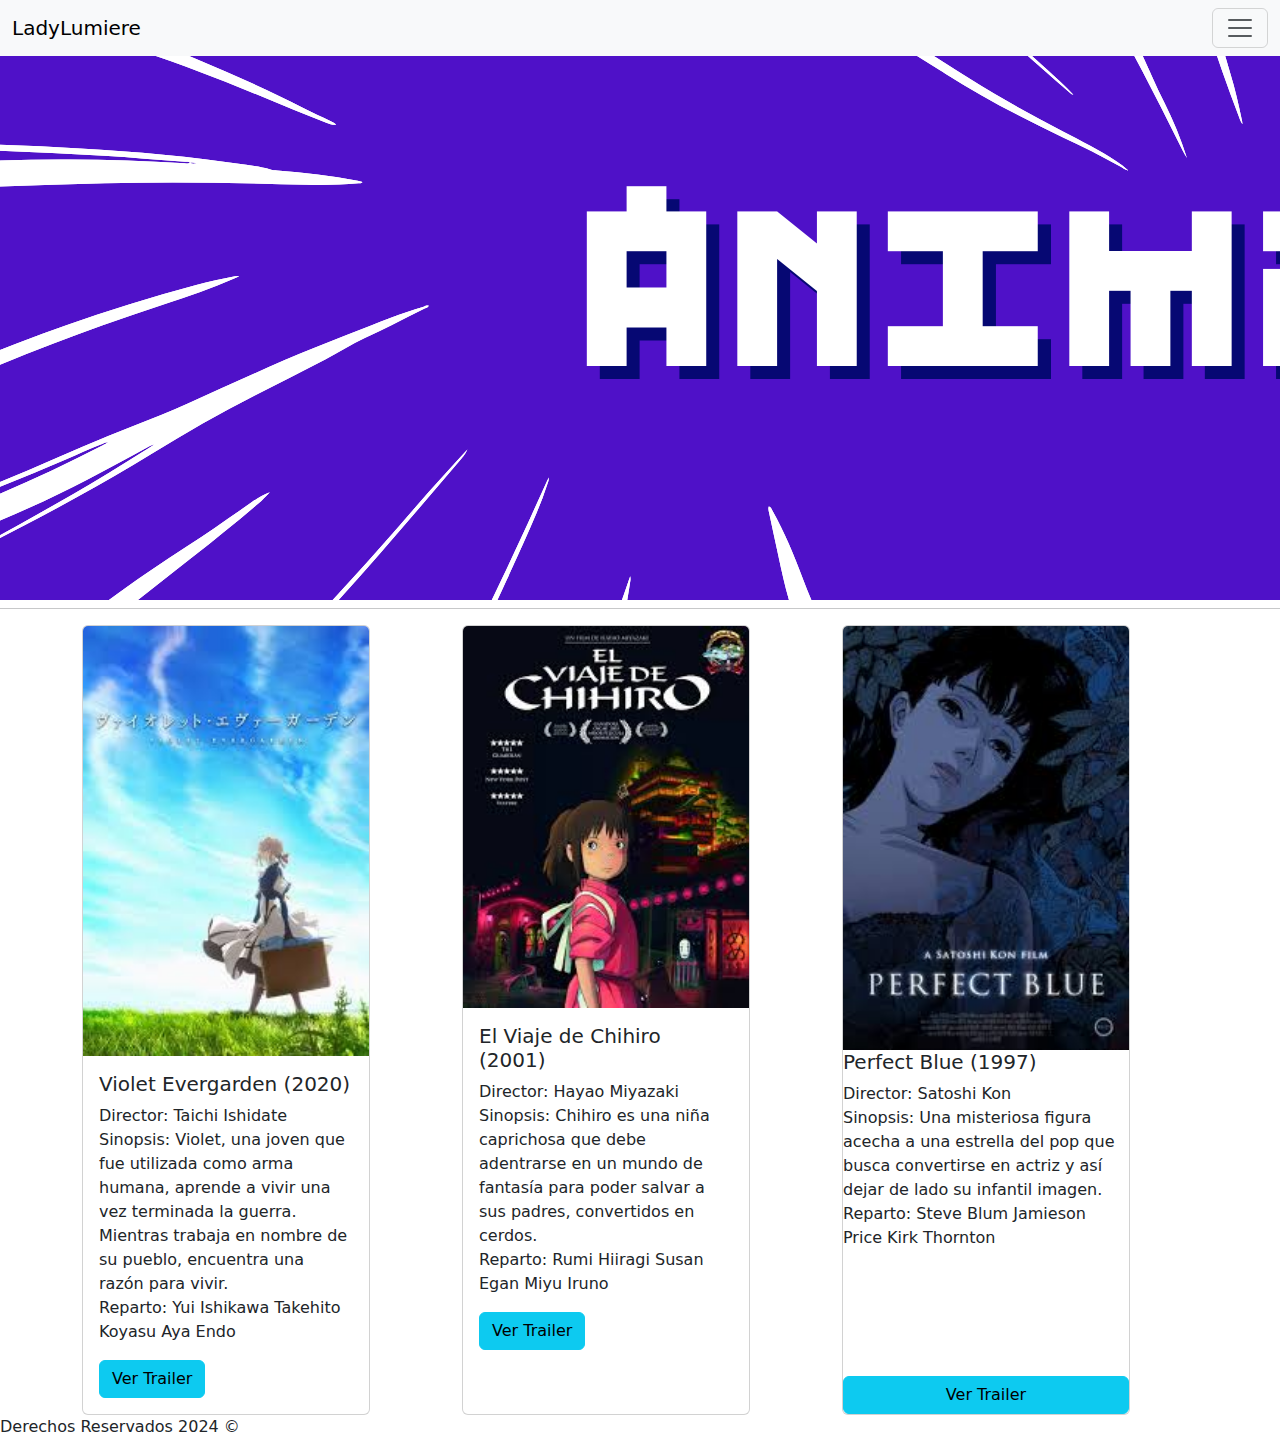
==== anime.html @ a93856e3 "Init Commit" ====
<!DOCTYPE html>
<html lang="en">
<head>
    <meta charset="UTF-8">
    <meta name="viewport" content="width=device-width, initial-scale=1.0">
    <link href="https://cdn.jsdelivr.net/npm/bootstrap@5.3.3/dist/css/bootstrap.min.css" rel="stylesheet" integrity="sha384-QWTKZyjpPEjISv5WaRU9OFeRpok6YctnYmDr5pNlyT2bRjXh0JMhjY6hW+ALEwIH" crossorigin="anonymous">
    <title>LadyLumiere</title>
</head>
<body>
    <header>
        <img src="./Imagenes/6.png" alt="Anime">
    </header>
    <hr class="mt-2 mb-3"/> <!--linea divisora -->
    <div class="divisor"> <!--espaciado entre grupos -->
        <div class="container">
            <div class="row">
                <div class="col-sm-4">
                    <div class="card h-100 d-flex flex-column" style="width: 18rem;">
                        <img class="card-img-top" src="./Imagenes/violet.jpeg" alt="Violet Evergarden">
                        <div class="card-body">
                            <h5 class="card-title">Violet Evergarden (2020)</h5>
                            <p class="card-text"> Director:  Taichi Ishidate <br>
                                Sinopsis: Violet, una joven que fue utilizada como arma humana, aprende a vivir una vez terminada la guerra. Mientras trabaja en nombre de su pueblo, encuentra una razón para vivir.                                <br>
                                Reparto: Yui Ishikawa Takehito Koyasu Aya Endo
                            </p>
                            <a href="https://youtu.be/dv6dAXwdUeo?si=PNaBfHPGFTJBVJKw" target="_blank"
                                class="btn btn-info mt-auto">Ver Trailer</a> <!--_blank abre a nueva ventana -->
                        </div>
                    </div>
                </div>
                <div class="col-sm-4">
                    <div class="card h-100 d-flex flex-column" style="width: 18rem;">
                        <img class="card-img-top" src="./Imagenes/chihiro.jpeg" alt="El Viaje de Chihiro">
                        <div class="card-body">
                            <h5 class="card-title">El Viaje de Chihiro (2001)</h5>
                            <p class="card-text"> Director: Hayao Miyazaki
                                <br />
                                Sinopsis: Chihiro es una niña caprichosa que debe adentrarse en un mundo de fantasía para poder salvar a sus padres, convertidos en cerdos.
                                <br />
                                Reparto: Rumi Hiiragi Susan Egan Miyu Iruno
                            </p>
                            <a href="https://youtu.be/5Fgq4Osh6XQ?si=BKGwBFG1ThGM2h1b"
                                target="_blank" class="btn btn-info mt-auto">Ver Trailer</a>
                        </div>
                    </div>
                </div>
                <div class="col-sm-4">
                    <div class="card h-100 d-flex flex-column" style="width: 18rem;">
                        <img class="card-img-top" src="./Imagenes/perfect blue.jpeg" alt="Perfect Blue>
                        <div class="card-body">
                            <h5 class="card-title">Perfect Blue (1997)</h5>
                            <p class="card-text">Director:  Satoshi Kon                                <br>
                                Sinopsis:  Una misteriosa figura acecha a una estrella del pop que busca convertirse en actriz y así dejar de lado su infantil imagen.                                <br>
                                Reparto: Steve Blum Jamieson Price Kirk Thornton
                            </p>
                            <a href="https://youtu.be/2O09gQC-KvA?si=8mOZcOAg0rJTK2ug"
                                target="_blank" class="btn btn-info mt-auto">Ver Trailer</a>
                        </div>
                    </div>
                </div>
            </div>
        </div>
  <nav class="navbar bg-light fixed-top">
    <div class="container-fluid">
      <a class="navbar-brand" href="#">LadyLumiere</a>
      <button class="navbar-toggler" type="button" data-bs-toggle="offcanvas" data-bs-target="#offcanvasNavbar" aria-controls="offcanvasNavbar">
        <span class="navbar-toggler-icon"></span>
      </button>
      <div class="offcanvas offcanvas-end" tabindex="-1" id="offcanvasNavbar" aria-labelledby="offcanvasNavbarLabel">
        <div class="offcanvas-header">
          <h5 class="offcanvas-title" id="offcanvasNavbarLabel">List@ para la maraton?</h5>
          <button type="button" class="btn-close" data-bs-dismiss="offcanvas" aria-label="Close"></button>
        </div>
        <div class="offcanvas-body">
          <ul class="navbar-nav justify-content-end flex-grow-1 pe-3">
            <li class="nav-item">
              <a class="nav-link active" aria-current="page" href="index.html">Home</a>
            </li>
            <li class="nav-item">
              <a class="nav-link" href="Nosotros.html">Nosotros</a>
            </li>
            <li class="nav-item dropdown">
              <a class="nav-link dropdown-toggle" href="#" role="button" data-bs-toggle="dropdown" aria-expanded="false">
                Peliculas
              </a>
              <ul class="dropdown-menu">
                <li><a class="dropdown-item" href="Romance.html">Romance</a></li>
                <li><a class="dropdown-item" href="Comedia.html">Comedia</a></li>
                <li><a class="dropdown-item" href="scifi.html">Sci-Fi</a></li>
                <li><a class="dropdown-item" href="deculto.html">De culto</a></li>
                <li><a class="dropdown-item" href="anime.html">Anime</a></li>
              </ul>
            </li>
          </ul>
        </div>
      </div>
    </div>
  </nav>
  
  <script src="https://cdn.jsdelivr.net/npm/bootstrap@5.3.3/dist/js/bootstrap.bundle.min.js" integrity="sha384-YvpcrYf0tY3lHB60NNkmXc5s9fDVZLESaAA55NDzOxhy9GkcIdslK1eN7N6jIeHz" crossorigin="anonymous"></script>  
</body>
<footer>
  <div>
    Derechos Reservados 2024 ©
  </div>
</footer>
</html>
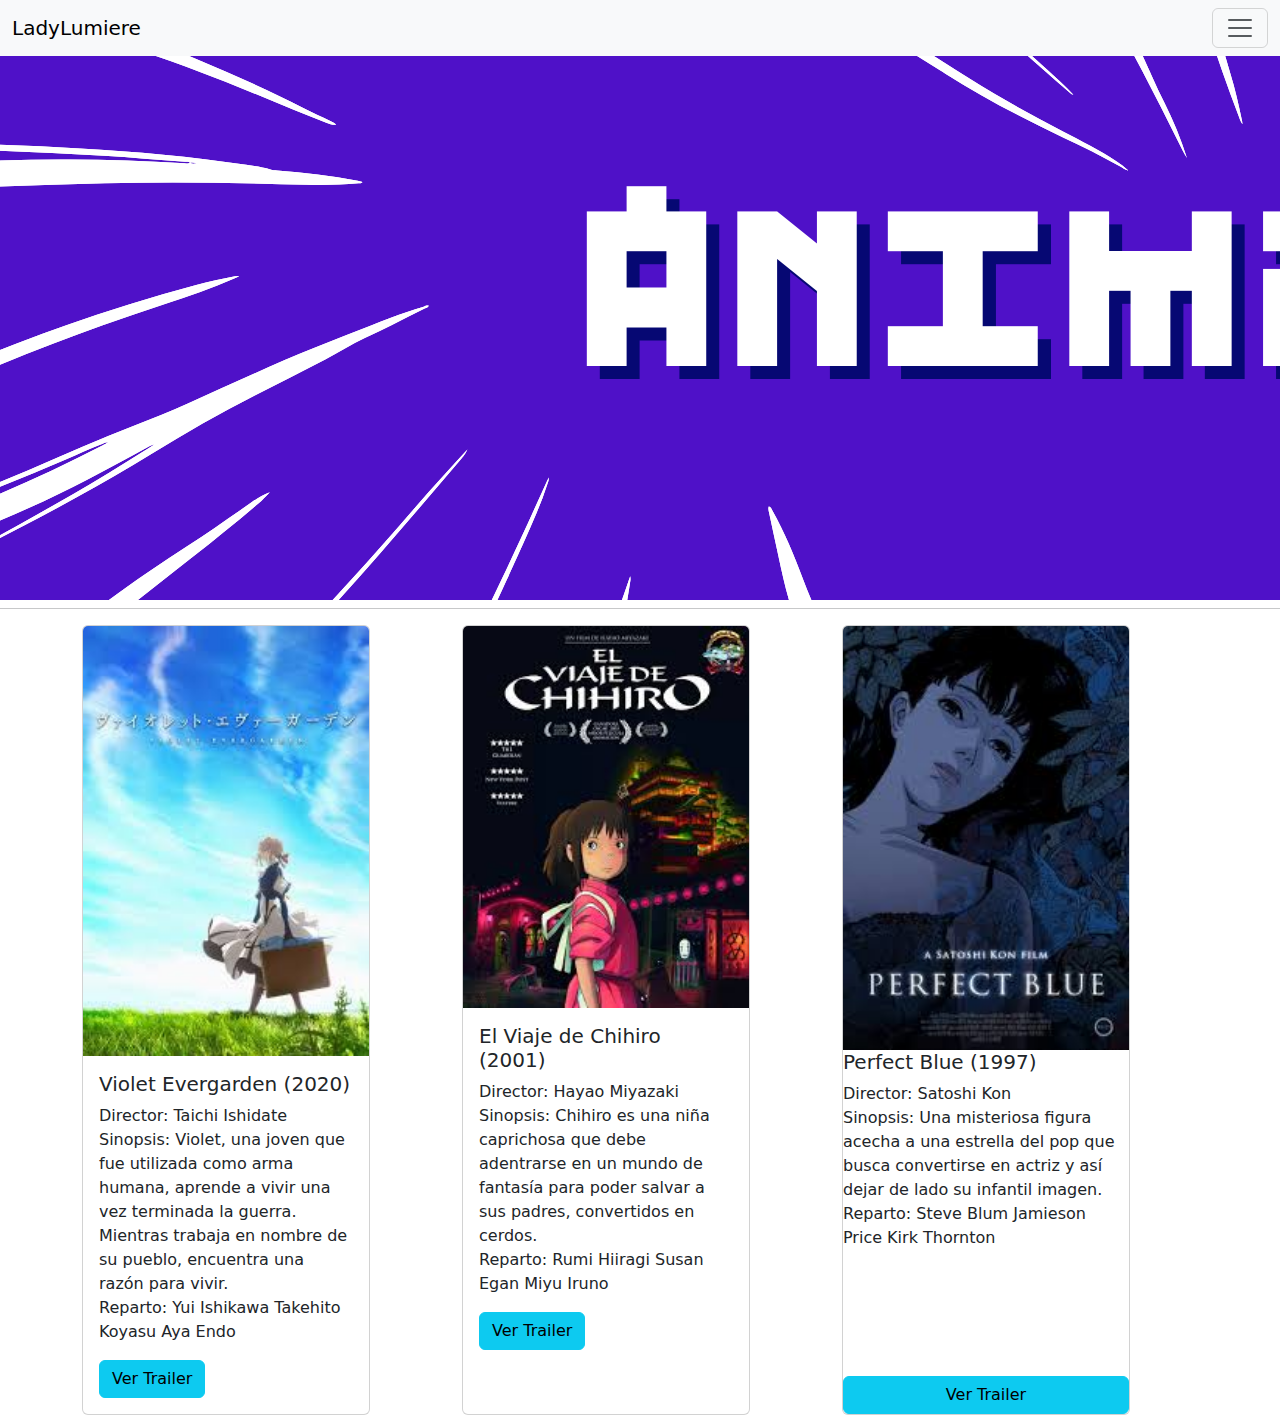
==== commit 2ba0475e: "Add:footer" ====
--- a/anime.html
+++ b/anime.html
@@ -99,9 +99,4 @@
   
   <script src="https://cdn.jsdelivr.net/npm/bootstrap@5.3.3/dist/js/bootstrap.bundle.min.js" integrity="sha384-YvpcrYf0tY3lHB60NNkmXc5s9fDVZLESaAA55NDzOxhy9GkcIdslK1eN7N6jIeHz" crossorigin="anonymous"></script>  
 </body>
-<footer>
-  <div>
-    Derechos Reservados 2024 ©
-  </div>
-</footer>
 </html>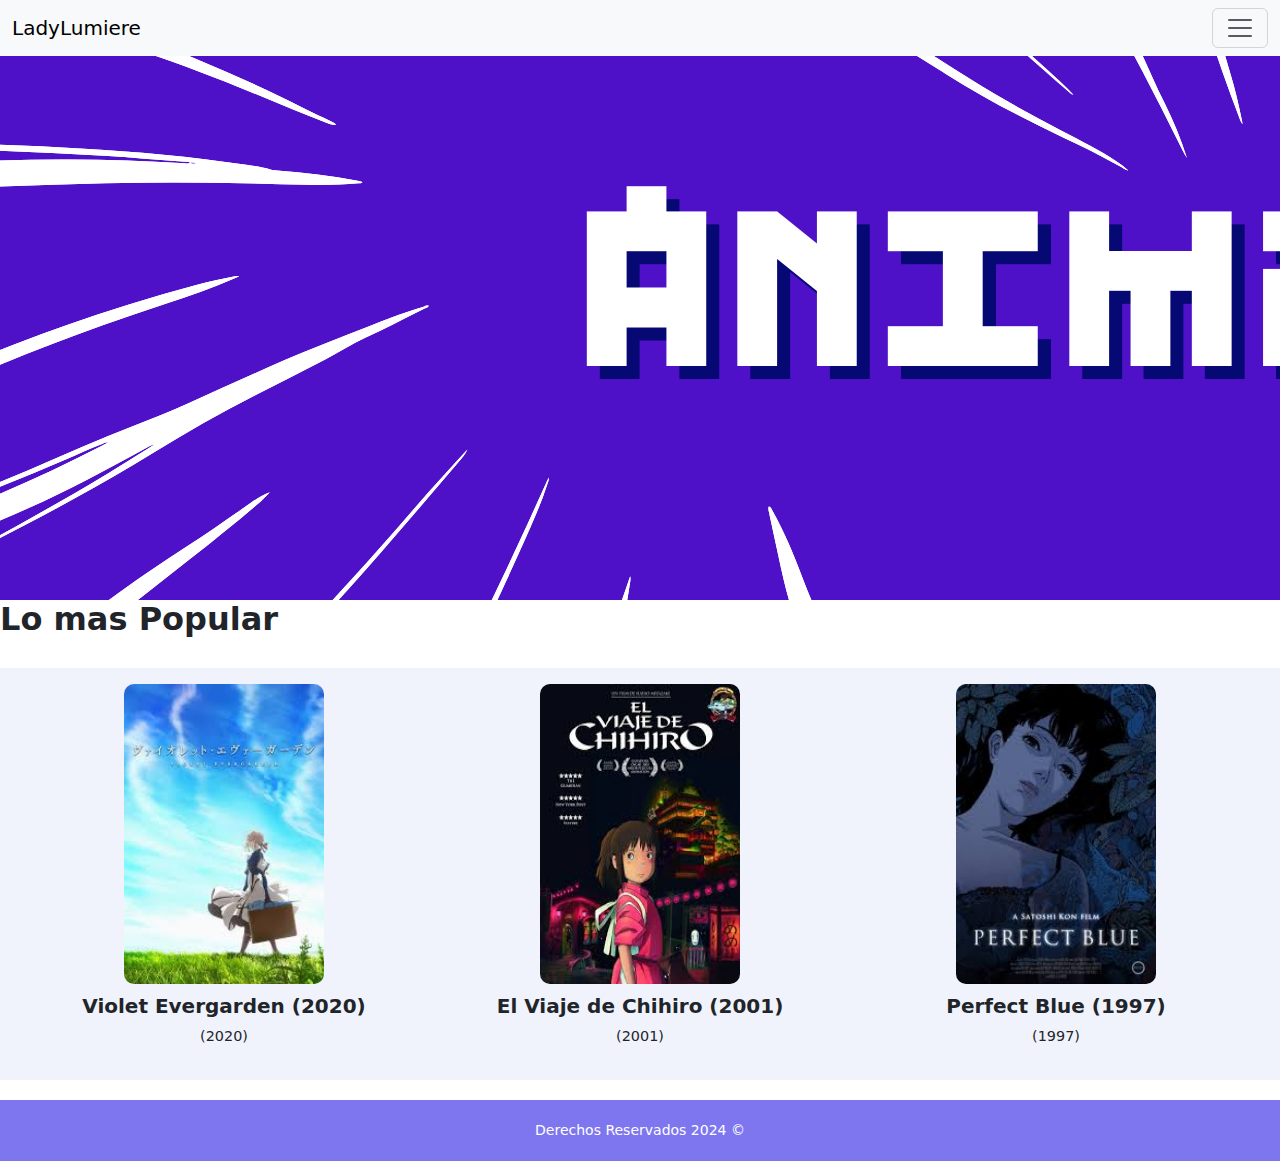
==== commit ebcb4a01: "Add:Anime page" ====
--- a/anime.html
+++ b/anime.html
@@ -1,102 +1,159 @@
 <!DOCTYPE html>
 <html lang="en">
+
 <head>
-    <meta charset="UTF-8">
-    <meta name="viewport" content="width=device-width, initial-scale=1.0">
-    <link href="https://cdn.jsdelivr.net/npm/bootstrap@5.3.3/dist/css/bootstrap.min.css" rel="stylesheet" integrity="sha384-QWTKZyjpPEjISv5WaRU9OFeRpok6YctnYmDr5pNlyT2bRjXh0JMhjY6hW+ALEwIH" crossorigin="anonymous">
-    <title>LadyLumiere</title>
+  <meta charset="UTF-8">
+  <meta name="viewport" content="width=device-width, initial-scale=1.0">
+  <link href="https://cdn.jsdelivr.net/npm/bootstrap@5.3.3/dist/css/bootstrap.min.css" rel="stylesheet"
+    integrity="sha384-QWTKZyjpPEjISv5WaRU9OFeRpok6YctnYmDr5pNlyT2bRjXh0JMhjY6hW+ALEwIH" crossorigin="anonymous">
+  <link rel="stylesheet" href="/css/style.css">
+  <link rel="stylesheet" href="./css/footer.css">
+  <title>LadyLumiere</title>
 </head>
+
 <body>
-    <header>
-        <img src="./Imagenes/6.png" alt="Anime">
-    </header>
-    <hr class="mt-2 mb-3"/> <!--linea divisora -->
-    <div class="divisor"> <!--espaciado entre grupos -->
-        <div class="container">
-            <div class="row">
-                <div class="col-sm-4">
-                    <div class="card h-100 d-flex flex-column" style="width: 18rem;">
-                        <img class="card-img-top" src="./Imagenes/violet.jpeg" alt="Violet Evergarden">
-                        <div class="card-body">
-                            <h5 class="card-title">Violet Evergarden (2020)</h5>
-                            <p class="card-text"> Director:  Taichi Ishidate <br>
-                                Sinopsis: Violet, una joven que fue utilizada como arma humana, aprende a vivir una vez terminada la guerra. Mientras trabaja en nombre de su pueblo, encuentra una razón para vivir.                                <br>
-                                Reparto: Yui Ishikawa Takehito Koyasu Aya Endo
-                            </p>
-                            <a href="https://youtu.be/dv6dAXwdUeo?si=PNaBfHPGFTJBVJKw" target="_blank"
-                                class="btn btn-info mt-auto">Ver Trailer</a> <!--_blank abre a nueva ventana -->
-                        </div>
-                    </div>
-                </div>
-                <div class="col-sm-4">
-                    <div class="card h-100 d-flex flex-column" style="width: 18rem;">
-                        <img class="card-img-top" src="./Imagenes/chihiro.jpeg" alt="El Viaje de Chihiro">
-                        <div class="card-body">
-                            <h5 class="card-title">El Viaje de Chihiro (2001)</h5>
-                            <p class="card-text"> Director: Hayao Miyazaki
-                                <br />
-                                Sinopsis: Chihiro es una niña caprichosa que debe adentrarse en un mundo de fantasía para poder salvar a sus padres, convertidos en cerdos.
-                                <br />
-                                Reparto: Rumi Hiiragi Susan Egan Miyu Iruno
-                            </p>
-                            <a href="https://youtu.be/5Fgq4Osh6XQ?si=BKGwBFG1ThGM2h1b"
-                                target="_blank" class="btn btn-info mt-auto">Ver Trailer</a>
-                        </div>
-                    </div>
-                </div>
-                <div class="col-sm-4">
-                    <div class="card h-100 d-flex flex-column" style="width: 18rem;">
-                        <img class="card-img-top" src="./Imagenes/perfect blue.jpeg" alt="Perfect Blue>
-                        <div class="card-body">
-                            <h5 class="card-title">Perfect Blue (1997)</h5>
-                            <p class="card-text">Director:  Satoshi Kon                                <br>
-                                Sinopsis:  Una misteriosa figura acecha a una estrella del pop que busca convertirse en actriz y así dejar de lado su infantil imagen.                                <br>
-                                Reparto: Steve Blum Jamieson Price Kirk Thornton
-                            </p>
-                            <a href="https://youtu.be/2O09gQC-KvA?si=8mOZcOAg0rJTK2ug"
-                                target="_blank" class="btn btn-info mt-auto">Ver Trailer</a>
-                        </div>
-                    </div>
-                </div>
+  <header>
+    <img src="./Imagenes/6.png" alt="Anime">
+  </header>
+
+  <h2 id="ranking">Lo mas Popular</h2>
+
+  <div class="image-container">
+
+    <!-- Película 1 -->
+    <div class="container">
+      <img src="./Imagenes/violet.jpeg" alt="Violet" class="movie-img" data-overlay="overlay1">
+      <h5>Violet Evergarden (2020)</h5>
+      <p>(2020)</p>
+      <div class="overlay" id="overlay1">
+        <div class="overlay-content">
+          <div class="overlay-img">
+            <img src="./Imagenes/violet.jpeg" alt="violet" id="violet-img">
+          </div>
+          <div class="block-content">
+            <div class="overlay-text">
+              <h5>Violet Evergarden (2020)</h5>
+              <p>(2020)</p>
+              <br>
+              <p>Director: Taichi Ishidate <br>
+                Sinopsis: Violet, una joven que fue utilizada como arma humana, aprende a vivir una vez terminada la
+                guerra. Mientras trabaja en nombre de su pueblo, encuentra una razón para vivir. <br>
+                Reparto: Yui Ishikawa Takehito Koyasu Aya Endo</p>
             </div>
-        </div>
-  <nav class="navbar bg-light fixed-top">
-    <div class="container-fluid">
-      <a class="navbar-brand" href="#">LadyLumiere</a>
-      <button class="navbar-toggler" type="button" data-bs-toggle="offcanvas" data-bs-target="#offcanvasNavbar" aria-controls="offcanvasNavbar">
-        <span class="navbar-toggler-icon"></span>
-      </button>
-      <div class="offcanvas offcanvas-end" tabindex="-1" id="offcanvasNavbar" aria-labelledby="offcanvasNavbarLabel">
-        <div class="offcanvas-header">
-          <h5 class="offcanvas-title" id="offcanvasNavbarLabel">List@ para la maraton?</h5>
-          <button type="button" class="btn-close" data-bs-dismiss="offcanvas" aria-label="Close"></button>
-        </div>
-        <div class="offcanvas-body">
-          <ul class="navbar-nav justify-content-end flex-grow-1 pe-3">
-            <li class="nav-item">
-              <a class="nav-link active" aria-current="page" href="index.html">Home</a>
-            </li>
-            <li class="nav-item">
-              <a class="nav-link" href="Nosotros.html">Nosotros</a>
-            </li>
-            <li class="nav-item dropdown">
-              <a class="nav-link dropdown-toggle" href="#" role="button" data-bs-toggle="dropdown" aria-expanded="false">
-                Peliculas
-              </a>
-              <ul class="dropdown-menu">
-                <li><a class="dropdown-item" href="Romance.html">Romance</a></li>
-                <li><a class="dropdown-item" href="Comedia.html">Comedia</a></li>
-                <li><a class="dropdown-item" href="scifi.html">Sci-Fi</a></li>
-                <li><a class="dropdown-item" href="deculto.html">De culto</a></li>
-                <li><a class="dropdown-item" href="anime.html">Anime</a></li>
-              </ul>
-            </li>
-          </ul>
+            <div class="Button">
+              <button class="btn-trailer"
+                onclick="window.open('https://youtu.be/dv6dAXwdUeo?si=PNaBfHPGFTJBVJKw', '_blank')">Ver Trailer</button>
+            </div>
+          </div>
         </div>
       </div>
     </div>
-  </nav>
-  
-  <script src="https://cdn.jsdelivr.net/npm/bootstrap@5.3.3/dist/js/bootstrap.bundle.min.js" integrity="sha384-YvpcrYf0tY3lHB60NNkmXc5s9fDVZLESaAA55NDzOxhy9GkcIdslK1eN7N6jIeHz" crossorigin="anonymous"></script>  
+
+
+    <!-- Película 2 -->
+    <div class="container">
+      <img src="./Imagenes/chihiro.jpeg" alt="Chihiro" class="movie-img" data-overlay="overlay2">
+      <h5>El Viaje de Chihiro (2001)</h5>
+      <p>(2001)</p>
+      <div class="overlay" id="overlay2">
+        <div class="overlay-content">
+          <div class="overlay-img">
+            <img src="./Imagenes/chihiro.jpeg" alt="Chihiro" id="chihiro-img">
+          </div>
+          <div class="block-content">
+            <div class="overlay-text">
+              <h5>El Viaje de Chihiro (2001)</h5>
+              <p>(2001)</p>
+              <br>
+              <p>Director: Hayao Miyazaki
+                <br />
+                Sinopsis: Chihiro es una niña caprichosa que debe adentrarse en un mundo de fantasía para poder salvar a
+                sus padres, convertidos en cerdos.
+                <br />
+                Reparto: Rumi Hiiragi Susan Egan Miyu Iruno
+              </p>
+            </div>
+            <div class="Button">
+              <button class="btn-trailer"
+                onclick="window.open('https://youtu.be/5Fgq4Osh6XQ?si=BKGwBFG1ThGM2h1b', '_blank')">Ver Trailer</button>
+            </div>
+          </div>
+        </div>
+      </div>
+    </div>
+
+    <!--Pelicula 3-->
+
+    <div class="container">
+      <img src="./Imagenes/perfectblue.jpeg" alt="Perfect" class="movie-img" data-overlay="overlay3">
+      <h5>Perfect Blue (1997) </h5>
+      <p>(1997)</p>
+      <div class="overlay" id="overlay3">
+        <div class="overlay-content">
+          <div class="overlay-img">
+            <img src="./Imagenes/perfectblue.jpeg" alt="Perfect" id="perfect-img">
+          </div>
+          <div class="block-content">
+            <div class="overlay-text">
+              <h5>Perfect Blue (1997)</h5>
+              <p>(1997)</p>
+              <br>
+              <p>Director: Satoshi Kon <br>
+                Sinopsis: Una misteriosa figura acecha a una estrella del pop que busca convertirse en actriz y así
+                dejar de lado su infantil imagen. <br>
+                Reparto: Steve Blum Jamieson Price Kirk Thornton</p>
+            </div>
+            <div class="Button">
+              <button class="btn-trailer"
+                onclick="window.open('https://youtu.be/2O09gQC-KvA?si=8mOZcOAg0rJTK2ug', '_blank')">Ver Trailer</button>
+            </div>
+          </div>
+        </div>
+      </div>
+    </div>
+
+
+
+
+
+
+    <!--NavBar-->
+    <div id="navbar-container"></div>
+    <script>
+      document.addEventListener("DOMContentLoaded", function () {
+        fetch('navbar.html')
+          .then(response => response.text())
+          .then(data => {
+            document.getElementById('navbar-container').innerHTML = data;
+            // Re-ejecutar los scripts que están en navbar.html
+            const scripts = document.getElementById('navbar-container').getElementsByTagName('script');
+            for (let script of scripts) {
+              eval(script.innerText); // Ejecutar el script
+            }
+          })
+          .catch(error => console.error('Error al cargar el navbar:', error));
+      });
+    </script>
+    <script src="https://cdn.jsdelivr.net/npm/bootstrap@5.3.3/dist/js/bootstrap.bundle.min.js"
+      integrity="sha384-YvpcrYf0tY3lHB60NNkmXc5s9fDVZLESaAA55NDzOxhy9GkcIdslK1eN7N6jIeHz" crossorigin="anonymous">
+      </script>
+
+
+  </div>
+
+
+
+
+
+
+  <!--Footer-->
+  <footer>
+    <div>
+      Derechos Reservados 2024 ©
+    </div>
+  </footer>
+
+  <script src="./script.js"></script>
 </body>
+
 </html>--- a/css/style.css
+++ b/css/style.css
@@ -0,0 +1,180 @@
+*, *:before, *:after{
+    box-sizing: border-box;
+  }
+  
+  html, body, div, span, object, iframe, figure, h1, h2, h3, h4, h5, h6, p, blockquote, pre, a, code, em, img, small, strike, strong, sub, sup, tt, b, u, i, ol, ul, li, fieldset, form, label, table, caption, tbody, tfoot, thead, tr, th, td, main, canvas, embed, footer, header, nav, section, video{
+    margin: 0;
+    padding: 0;
+    border: 0;
+    font-size: 100%;
+    font: inherit;
+    vertical-align: baseline;
+    text-rendering: optimizeLegibility;
+    -webkit-font-smoothing: antialiased;
+    text-size-adjust: none;
+  }
+
+
+
+/* Variables predefinidas de los colores */
+:root {
+    --color-primary: rgb(32, 33, 64);
+    --color-secondary: #48BBFA;
+    --color-background: #F9FEF7;
+    --color-accent: #7E76EF;
+    --color-neutral-light: #E3D7CC;
+    --color-neutral-dark: #2758D2;
+    --color-info: #6678D4;
+    --color-highlight: #3684AD;
+    --color-default: #FFFFFF;
+    --color-black: #000000;
+    /*--color-PrimamryReal: #0f2743;*/
+  }
+
+  body {
+    background-color: var(--color-default);
+    color: var(--color-black); /* para que el texto sea legible en el fondo oscuro */
+    display: flex;
+    flex-direction: column;
+    
+  }
+
+  .header img {
+    max-width: 100%; /* Ancho máximo del 100% */
+    height: auto; /* Mantener la proporción de la imagen */
+    margin-bottom: 20px; /* Puedes ajustar este valor según el espaciado deseado */
+}
+
+#ranking{
+    font-size: 2rem; /* Tamaño de fuente de 1.5em */
+    margin-bottom: 20px; /* Puedes ajustar este valor según el espaciado deseado */
+    font-weight: bold;
+
+}
+
+
+/*Contenedor principal*/
+
+.image-container {
+  display: flex; /* Utilizar flexbox */
+  flex-direction:row ; /* Apilar elementos verticalmente */
+  justify-content: center; /* Centrar verticalmente los elementos */
+  align-items: center; /* Centrar horizontalmente los elementos */
+  width: 100%; /* Ancho del contenedor deseado */
+  background-color: #f1f3fc;
+  padding: 1rem;
+  margin-top: 10px;    /* Margen superior de 10 píxeles */
+  margin-bottom: 20px; /* Margen inferior de 20 píxeles */
+}
+
+
+.container {
+  width: 200px;
+  text-align: center; /* Centrar contenido horizontalmente */
+  position: relative; /* Posición relativa para que los elementos absolutos se posicionen correctamente */
+  overflow: hidden;
+}
+
+.container img {
+  width: 200px; /* Ancho deseado para todas las imágenes */
+  height: 348px; /* Mantener la proporción */
+  border-radius: 10px;
+  display: block; /* Para que la imagen esté centrada dentro del contenedor */
+  margin: 0 auto; /* Centrar la imagen horizontalmente */
+  height: 300px; /* Altura del contenedor deseado */
+ }
+
+ .container h5 {
+  margin-top: 10px; /* Espacio entre la imagen y el texto */
+  font-weight: bold;
+  width: 100%; /* Ancho igual al contenedor */
+  text-align: center; /* Centrar el texto horizontalmente */
+}
+
+.container p {
+  font-size: 0.9rem;
+}
+
+/*Ventana al dar clic*/
+.overlay {
+  /* Estilos para el overlay */
+  position: fixed;
+  top: 0;
+  left: 0;
+  width: 100%;
+  height: 100%;
+  background-color: rgba(0, 0, 0, 0.5);
+  display: none; /* Inicialmente oculto */
+  justify-content: center;
+  align-items: center;
+  z-index: 9999;
+}
+
+.overlay.show {
+  display: flex; /* Mostrar el overlay cuando se agrega la clase "show" */
+}
+
+
+.overlay-content {
+  background-color: var(--color-primary);
+  padding: 40px; /* Aumenta el padding para que el contenido sea más grande */
+  box-shadow: 0 0 20px rgba(0, 0, 0, 0.5); /* Aumenta el tamaño de la sombra */
+  text-align: center; /* Centra el contenido horizontalmente */
+  color: var(--color-default); /* Cambia el color del texto a negro */
+  display: flex;
+  max-width: 1500px; /* Establece un ancho máximo para el overlay-content */
+  margin: 0 auto; /* Centra el overlay-content horizontalmente */
+}
+
+.overlay-img {
+  flex: 0 0 auto; /* Establece el tamaño del elemento a su contenido */
+  padding-right: 2rem;
+  height: auto; /* La imagen ocupará todo el alto del componente padre */
+  width: auto;
+}
+
+.block-content{
+  display: block;
+}
+
+.overlay-text {
+  flex: 1; /* Permite que este elemento ocupe el espacio restante */
+  text-align: justify;
+  font-size: 16px; /* Ajusta el tamaño del texto según tus necesidades */
+  margin-bottom: 20px;
+}
+
+
+.button {
+  margin-top: 20px;
+}
+
+.overlay-content h5 {
+  margin-bottom: 10px; /* Aumenta el espacio entre el título y el párrafo */
+  font-size: 24px; /* Aumenta el tamaño de la fuente del título */
+  font-weight: bold;
+  text-align: justify;
+}
+
+.overlay-content p {
+  font-size: 18px; /* Aumenta el tamaño de la fuente del párrafo */
+}
+
+/*Button*/
+.btn-trailer {
+  /* Estilos generales del botón */
+  background-color: #4CAF50; /* Color de fondo */
+  border: none; /* Sin borde */
+  color: white; /* Color del texto */
+  padding: 10px 20px; /* Espaciado interno */
+  text-align: center; /* Alineación del texto */
+  text-decoration: none; /* Sin decoración de texto */
+  display: inline-block; /* Display en línea */
+  font-size: 16px; /* Tamaño de fuente */
+  margin: 4px 2px; /* Margen exterior */
+  cursor: pointer; /* Cursor al pasar por encima */
+  border-radius: 8px; /* Borde redondeado */
+}
+
+
+
--- a/css/footer.css
+++ b/css/footer.css
@@ -0,0 +1,18 @@
+.image-container {
+    flex: 1; /* Hace que el contenido principal ocupe el espacio disponible */
+}
+
+/* Estilos para el footer */
+footer {
+    background-color: #7E76EF; 
+    color: white; 
+    padding: 20px 0; 
+    text-align: center; 
+    width: 100%; 
+}
+
+footer div {
+    margin: 0; 
+    font-size: 14px;
+}
+
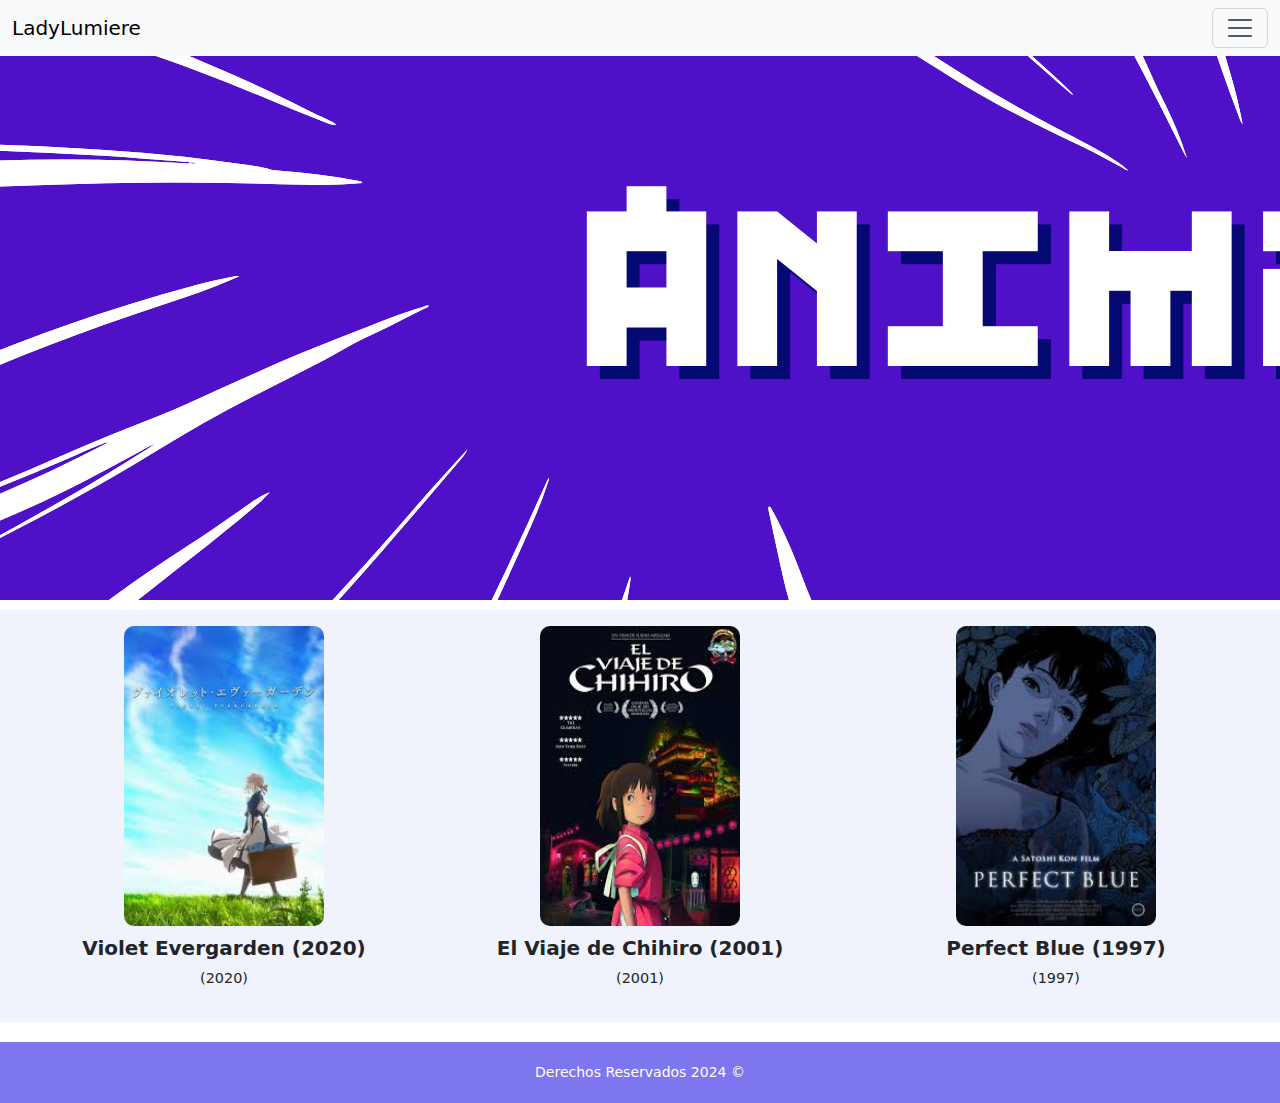
==== commit 82321bd9: "Add: CSS" ====
--- a/anime.html
+++ b/anime.html
@@ -16,7 +16,6 @@
     <img src="./Imagenes/6.png" alt="Anime">
   </header>
 
-  <h2 id="ranking">Lo mas Popular</h2>
 
   <div class="image-container">
 
@@ -153,7 +152,6 @@
     </div>
   </footer>
 
-  <script src="./script.js"></script>
+  <script src="./javascript/script.js"></script>
 </body>
-
 </html>